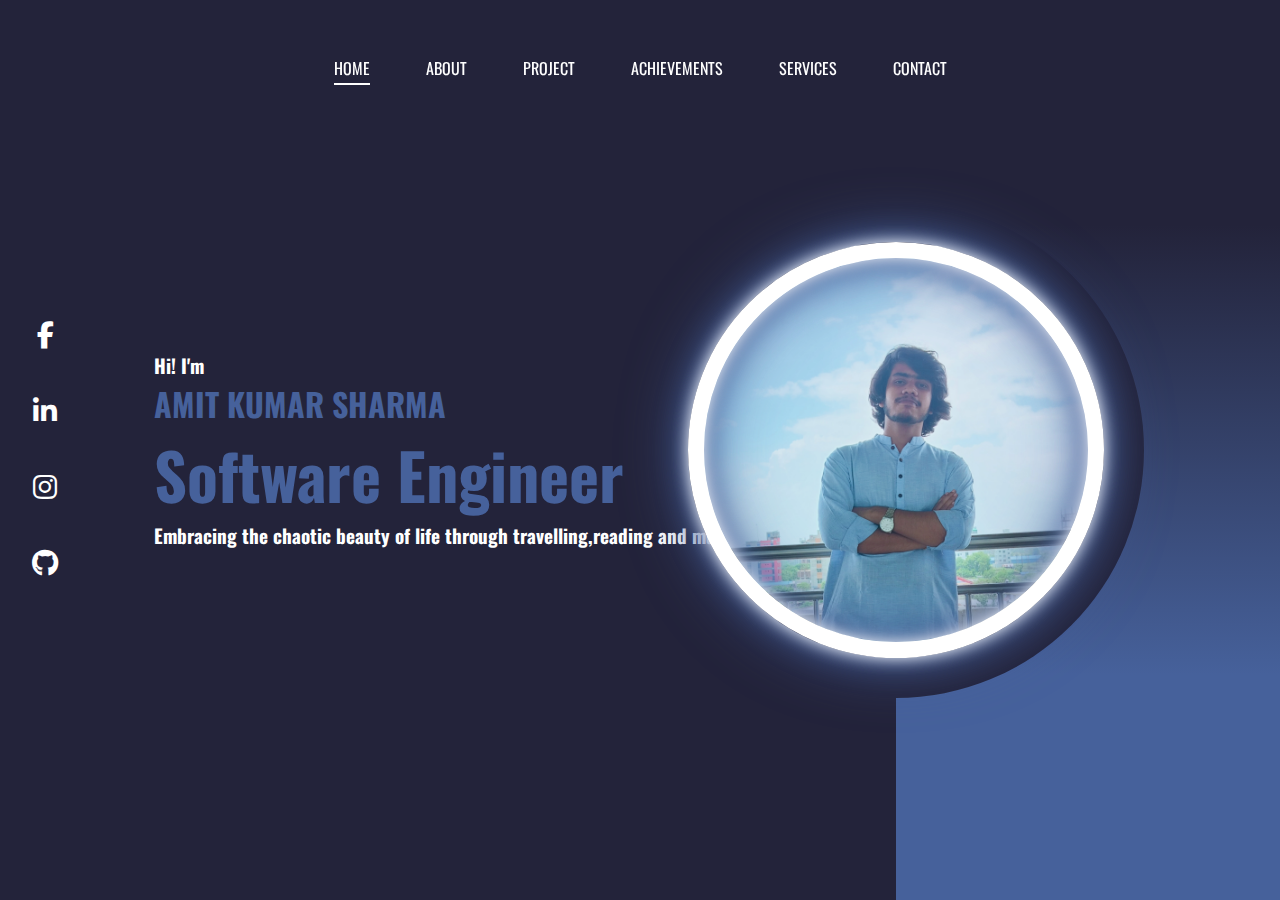
==== index.html @ 1108f206 "edit a link" ====
<!DOCTYPE html>
<html lang="en">
<head>
    <meta charset="UTF-8">
    <meta name="viewport" content="width=device-width, initial-scale=1.0">
    <title>Protfolio Website</title>
    <link rel ="stylesheet" href="style.css">
    <link rel ="stylesheet" href="https://cdnjs.cloudflare.com/ajax/libs/font-awesome/6.5.1/css/all.min.css">
</head>
<body>
  <div class="protfolio-container">
    <ul class="navlist">
        <li><a href="/" class="active">Home</a></li>
        <li><a href="./about.html">About</a></li>
        <li><a href="./project.html">Project</a></li>
        <li><a href="./achievement.html">Achievements</a></li>
        <li><a href="#">Services</a></li>
        <li><a href="./contact.html">Contact</a></li>
    </ul>
    <div class="left-container">
        <div class="icons">
        <a href="https://www.facebook.com/profile.php?id=100026189773643&mibextid=ZbWKwL"><i class="fa-brands fa-facebook-f"></i></a>
        <a href="https://www.linkedin.com/in/amit-kumar-sharma-62a760238/"><i class="fa-brands fa-linkedin-in"></i></a>
       <a href="https://www.instagram.com/amit_kmsharma/"> <i class="fa-brands fa-instagram"></i></a>
        <a href="https://github.com/Amitsharma2468"><i class="fa-brands fa-github"></i></a>
    </div>

    <div class="content">
       <h3>Hi! I'm</h3> 
       <h2>AMIT KUMAR SHARMA</h2>
       <h1>Software Engineer</h1>
       <h3>Embracing the chaotic beauty of life through travelling,reading and music.</h3>
    </div>
    </div>

    <div class="right-container"></div>
    <div class="design">
        <div class="circle"></div>
        <div class="circle"></div>
    </div>
  </div>
</body>
</html>
---- style.css ----
@import url('https://fonts.googleapis.com/css2?family=Oswald:wght@200..700&display=swap');
*{
    margin:0;
    padding:0;
    box-sizing: border-box;
    font-family: 'Oswald', sans-serif;
}
.protfolio-container{
    min-height: 100vh;
    width: 100%;
    display:flex;
}
.navlist{
    display: flex;
    gap: 3.5rem;
    height: 15vh;
    width: 100%;
    justify-content: center;
    align-items: center;
    position:fixed;
}
.navlist li{
    list-style: none;
}
.navlist li a{
    text-decoration: none;
    text-transform: uppercase;
    font-size: 1rem;
    color: #fff;
    position: relative;
}
.left-container,.right-container{
    height: 100vh;
    display: flex;
    align-items: center;
}
.left-container{
    background: #23233a;
    width: 70%;
}
.right-container{
    background: linear-gradient(#23233a 25%,#46619b 75%);
    width:30%;
}
.icons .fa-brands{
    color: #fff;
    font-size: 1.7rem;
}
.icons{
    margin-left: 2rem;;
    display: flex;
    flex-direction: column;
    justify-content: center;
    align-items: center;
    gap: 3rem;
}
.content{
    margin-left: 6rem;
}
.content h3{
    font-size: 1.2rem;
    color: #fff;
}
.content h2{
    font-size: 2rem;
    color: #46619b;
}
.content h1{
    font-size: 4rem;
    color: #46619b;
}
.design .circle{
    aspect-ratio: 1;
    position: absolute;
    border-radius: 50%;
    top: 50%;
    left: 70%;
    transform: translate(-50%,-50%);
}
.circle:nth-child(1){
    background: linear-gradient(90deg,transparent 50%,#23233a 50%);
    width: 31rem;
}
.circle:nth-child(2){
    width: 26rem;
    background-image: url("image/profile.jpg");
    background-size: 100%;
    background-repeat: no-repeat;
    border: 1rem solid white;
    box-shadow:
    0 0 1rem #fff,
    inset 0 0 1rem #fff,
    0 0 2rem #46619b,
    inset 0 0 2rem #46619b,
    0 0 4rem #46619b,
    inset 0 0 4rem #46619b
}
.navlist li a::after, .navlist .active::after{
    content: "";
    position:absolute;
    background: #fff;
    width:100%;
    height: .1rem;
    left: 0;
    bottom:-5px;
    transform: scaleX(0);
    transform-origin: bottom right;
    transition: transform .5s;
}
.navlist li a:hover::after, .navlist .active::after{
   transform: scaleX(1); 
   transform-origin: bottom left;
}
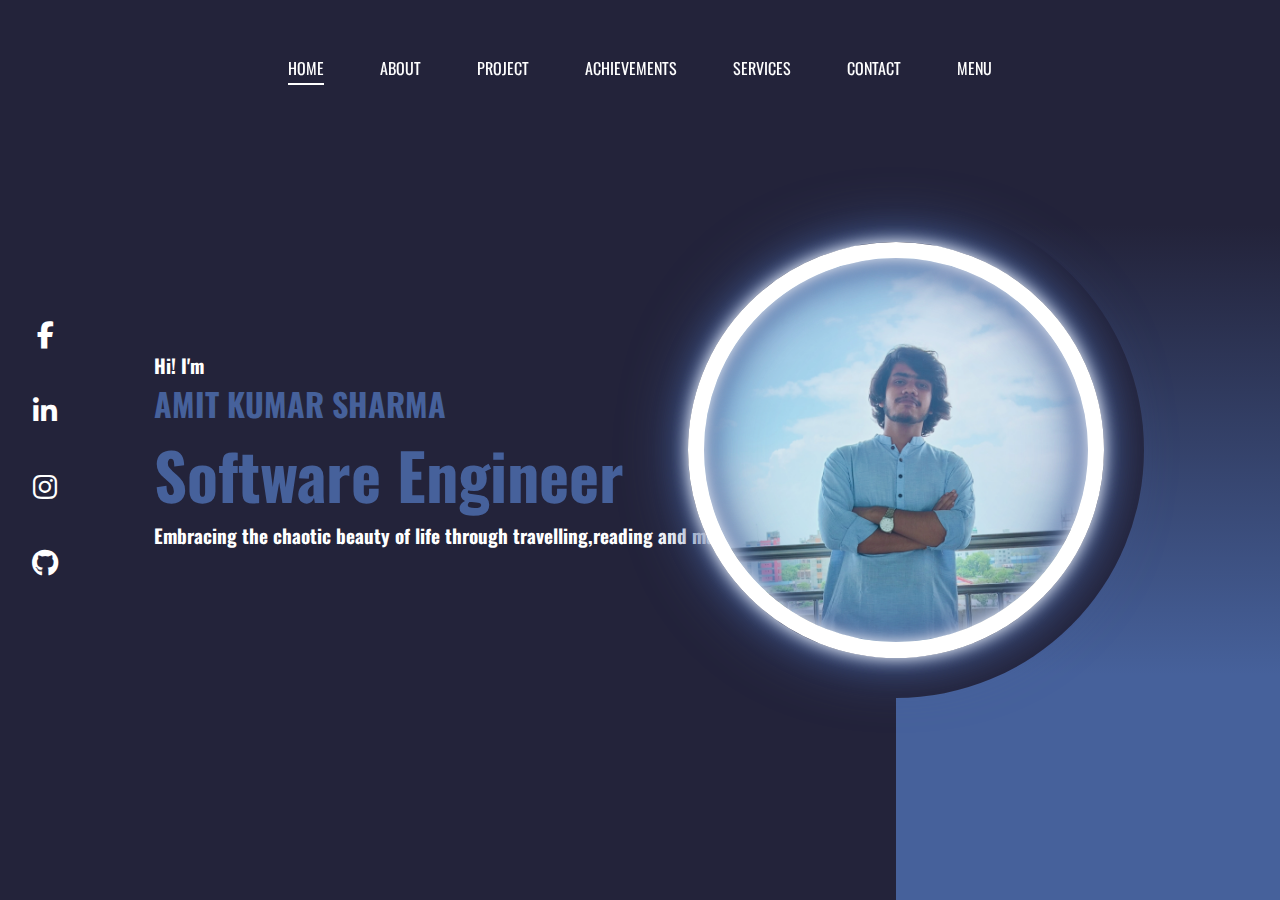
==== commit 384c950f: "Update index.html" ====
--- a/index.html
+++ b/index.html
@@ -16,6 +16,7 @@
         <li><a href="./achievement.html">Achievements</a></li>
         <li><a href="#">Services</a></li>
         <li><a href="./contact.html">Contact</a></li>
+         <li class="mobile-menu-btn"><a href="#" onclick="toggleMobileMenu()">Menu</a></li>
     </ul>
     <div class="left-container">
         <div class="icons">
@@ -39,5 +40,11 @@
         <div class="circle"></div>
     </div>
   </div>
+     <script>
+    function toggleMobileMenu() {
+        var mobileMenu = document.querySelector('.mobile-menu');
+        mobileMenu.style.display = (mobileMenu.style.display === 'flex') ? 'none' : 'flex';
+    }
+</script>
 </body>
-</html>+</html>
--- a/style.css
+++ b/style.css
@@ -110,4 +110,53 @@
 .navlist li a:hover::after, .navlist .active::after{
    transform: scaleX(1); 
    transform-origin: bottom left;
-}+} 
+
+@media screen and (max-width: 1024px) {
+    .left-container {
+        width: 60%;
+    }
+    .right-container {
+        width: 40%;
+    }
+}
+
+@media screen and (max-width: 768px) {
+    .left-container,
+    .right-container {
+        width: 100%;
+        height: 50vh;
+    }
+    .navlist {
+        flex-direction: column;
+        height: auto;
+    }
+    .navlist li {
+        margin-bottom: 1rem;
+    }
+    .content {
+        margin-left: 2rem;
+    }
+    .icons {
+        margin-left: 1rem;
+    }
+}
+
+@media screen and (max-width: 480px) {
+    .content h3 {
+        font-size: 1rem;
+    }
+    .content h2 {
+        font-size: 1.5rem;
+    }
+    .content h1 {
+        font-size: 2.5rem;
+    }
+    .circle:nth-child(1) {
+        width: 15rem;
+    }
+    .circle:nth-child(2) {
+        width: 13rem;
+    }
+}
+
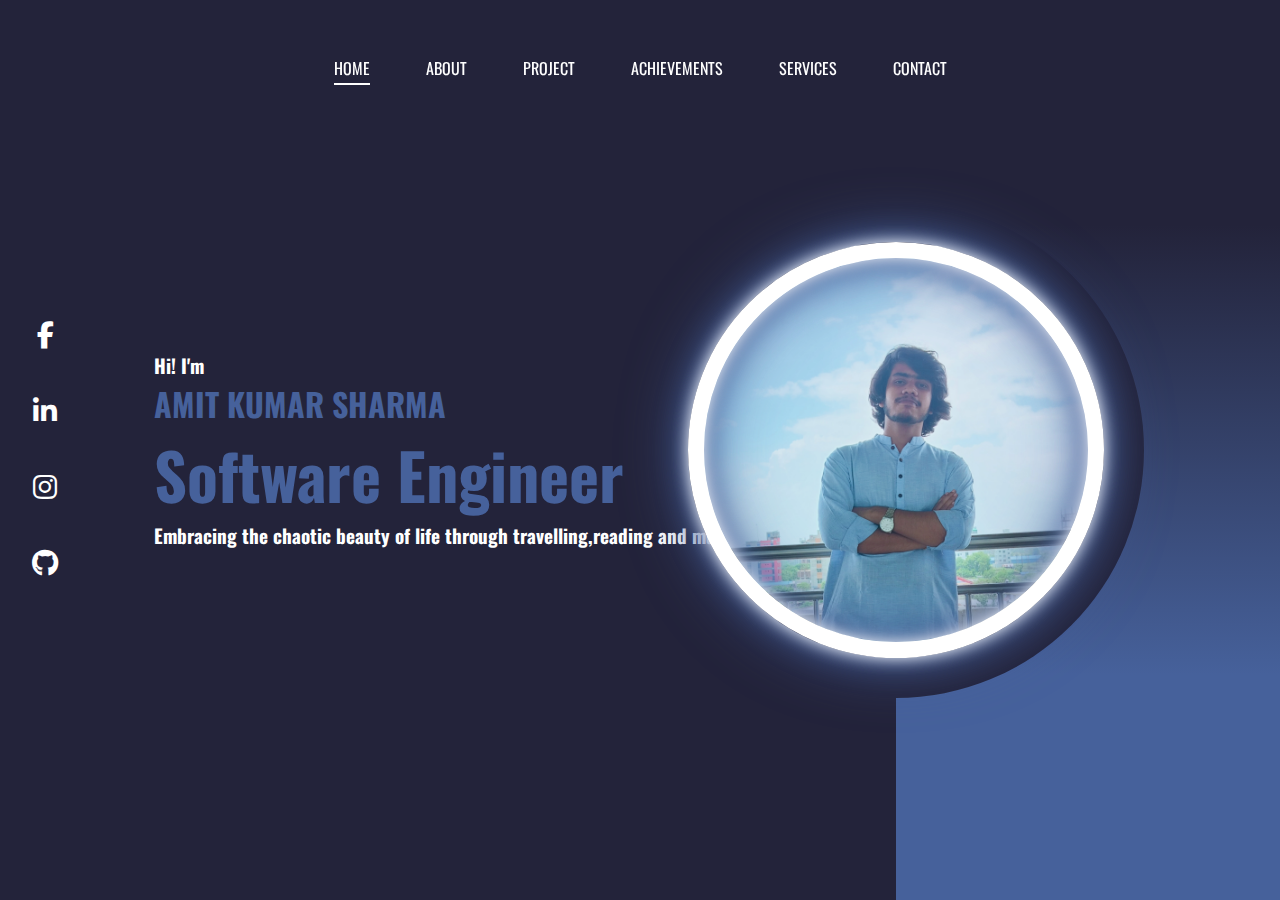
==== commit 5f1aace1: "Update index.html" ====
--- a/index.html
+++ b/index.html
@@ -16,7 +16,6 @@
         <li><a href="./achievement.html">Achievements</a></li>
         <li><a href="#">Services</a></li>
         <li><a href="./contact.html">Contact</a></li>
-         <li class="mobile-menu-btn"><a href="#" onclick="toggleMobileMenu()">Menu</a></li>
     </ul>
     <div class="left-container">
         <div class="icons">
@@ -40,11 +39,5 @@
         <div class="circle"></div>
     </div>
   </div>
-     <script>
-    function toggleMobileMenu() {
-        var mobileMenu = document.querySelector('.mobile-menu');
-        mobileMenu.style.display = (mobileMenu.style.display === 'flex') ? 'none' : 'flex';
-    }
-</script>
 </body>
 </html>
--- a/style.css
+++ b/style.css
@@ -111,52 +111,3 @@
    transform: scaleX(1); 
    transform-origin: bottom left;
 } 
-
-@media screen and (max-width: 1024px) {
-    .left-container {
-        width: 60%;
-    }
-    .right-container {
-        width: 40%;
-    }
-}
-
-@media screen and (max-width: 768px) {
-    .left-container,
-    .right-container {
-        width: 100%;
-        height: 50vh;
-    }
-    .navlist {
-        flex-direction: column;
-        height: auto;
-    }
-    .navlist li {
-        margin-bottom: 1rem;
-    }
-    .content {
-        margin-left: 2rem;
-    }
-    .icons {
-        margin-left: 1rem;
-    }
-}
-
-@media screen and (max-width: 480px) {
-    .content h3 {
-        font-size: 1rem;
-    }
-    .content h2 {
-        font-size: 1.5rem;
-    }
-    .content h1 {
-        font-size: 2.5rem;
-    }
-    .circle:nth-child(1) {
-        width: 15rem;
-    }
-    .circle:nth-child(2) {
-        width: 13rem;
-    }
-}
-
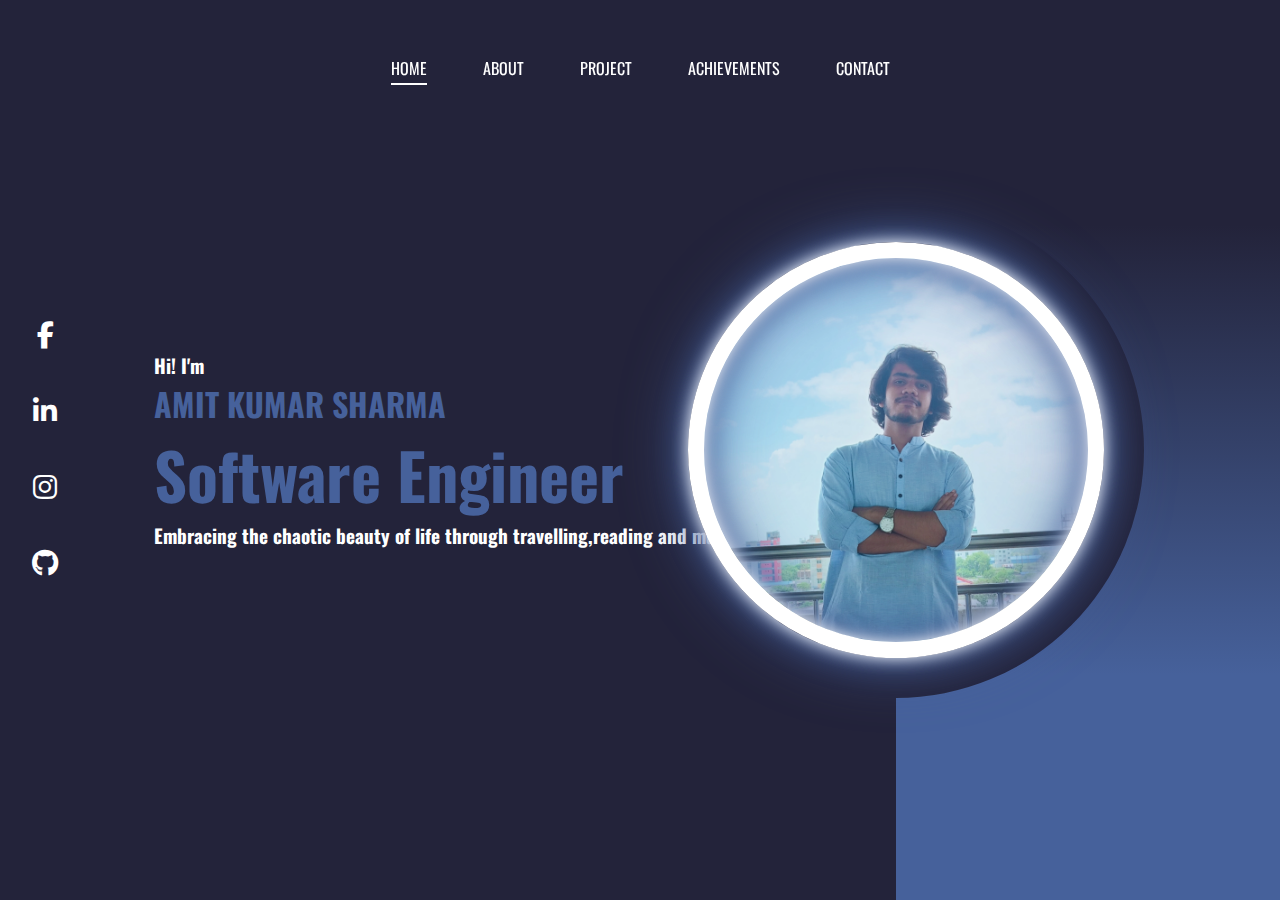
==== commit cffcd7d8: "navbar update" ====
--- a/index.html
+++ b/index.html
@@ -14,8 +14,7 @@
         <li><a href="./about.html">About</a></li>
         <li><a href="./project.html">Project</a></li>
         <li><a href="./achievement.html">Achievements</a></li>
-        <li><a href="#">Services</a></li>
-        <li><a href="./contact.html">Contact</a></li>
+        <li><a href="/contact.html">Contact</a></li>
     </ul>
     <div class="left-container">
         <div class="icons">
@@ -40,4 +39,4 @@
     </div>
   </div>
 </body>
-</html>
+</html>